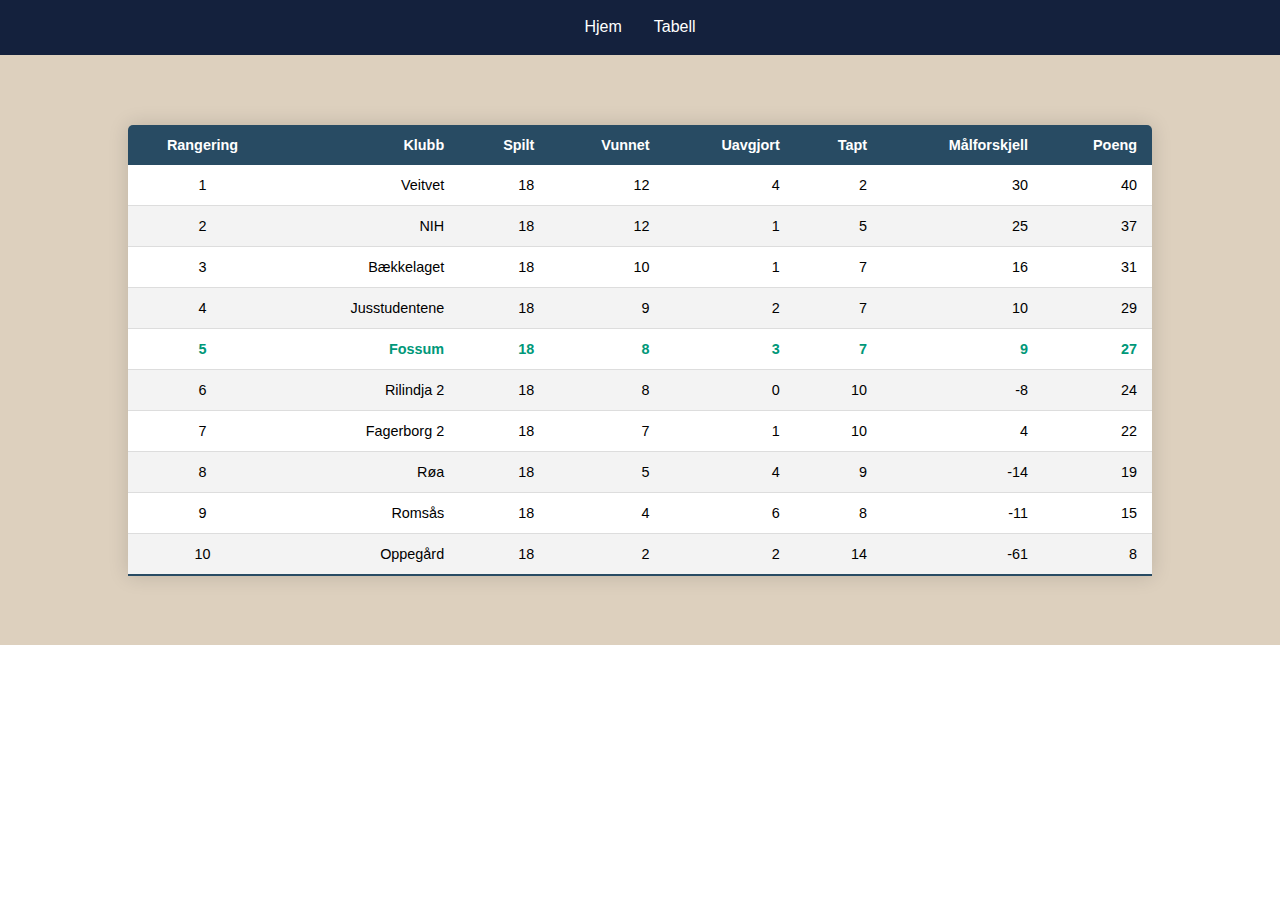
==== tabell.html @ 97cd508a "tabell" ====
<!DOCTYPE html>
<html lang="en">
<head>
    <meta charset="UTF-8">
    <meta name="viewport" content="width=device-width, initial-scale=1.0">
    <link rel="stylesheet" href="style.css">
    <title>Program - Fossum IF</title>
</head>
<body>
    <!-- NAVIGATION BAR -->
    <nav class="nav">
        <div class="container row">
                <ul class="nav__list">
                    <li class="nav__item"><a href="/index.html" class="nav__link">Hjem</a></li>
                    <li class="nav__item"><a href="/tabell.html" class="nav__link">Tabell</a></li>
                </ul>
        </div>
    </nav>

    <section class="tabelloversikt">
        <div class="container">
            <table class="content-table">
                <thead>
                    <tr>
                        <th class="align-left">Rangering</th>
                        <th>Klubb</th>
                        <th>Spilt</th>
                        <th>Vunnet</th>
                        <th>Uavgjort</th>
                        <th>Tapt</th>
                        <th>Målforskjell</th>
                        <th>Poeng</th>
                    </tr>
                </thead>
                <tbody>
                    <tr>
                        <td class="align-left" data-label="Rangering">1</td>
                        <td data-label="Klubb">Veitvet</td>
                        <td data-label="Spilt">18</td>
                        <td data-label="Vunnet">12</td>
                        <td data-label="Uavgjort">4</td>
                        <td data-label="Tapt">2</td>
                        <td data-label="Målforskjell">30</td>
                        <td data-label="Poeng">40</td>
                    </tr>
                    <tr>
                        <td class="align-left" data-label="Rangering">2</td>
                        <td data-label="Klubb">NIH</td>
                        <td data-label="Spilt">18</td>
                        <td data-label="Vunnet">12</td>
                        <td data-label="Uavgjort">1</td>
                        <td data-label="Tapt">5</td>
                        <td data-label="Målforskjell">25</td>
                        <td data-label="Poeng">37</td>
                    </tr>
                    <tr>
                        <td class="align-left" data-label="Rangering">3</td>
                        <td data-label="Klubb">Bækkelaget</td>
                        <td data-label="Spilt">18</td>
                        <td data-label="Vunnet">10</td>
                        <td data-label="Uavgjort">1</td>
                        <td data-label="Tapt">7</td>
                        <td data-label="Målforskjell">16</td>
                        <td data-label="Poeng">31</td>
                    </tr>
                    <tr>
                        <td class="align-left" data-label="Rangering">4</td>
                        <td data-label="Klubb">Jusstudentene</td>
                        <td data-label="Spilt">18</td>
                        <td data-label="Vunnet">9</td>
                        <td data-label="Uavgjort">2</td>
                        <td data-label="Tapt">7</td>
                        <td data-label="Målforskjell">10</td>
                        <td data-label="Poeng">29</td>
                    </tr>
                    <tr class="active-row">
                        <td class="align-left" data-label="Rangering">5</td>
                        <td data-label="Klubb">Fossum</td>
                        <td data-label="Spilt">18</td>
                        <td data-label="Vunnet">8</td>
                        <td data-label="Uavgjort">3</td>
                        <td data-label="Tapt">7</td>
                        <td data-label="Målforskjell">9</td>
                        <td data-label="Poeng">27</td>
                    </tr>
                    <tr>
                        <td class="align-left" data-label="Rangering">6</td>
                        <td data-label="Klubb">Rilindja 2</td>
                        <td data-label="Spilt">18</td>
                        <td data-label="Vunnet">8</td>
                        <td data-label="Uavgjort">0</td>
                        <td data-label="Tapt">10</td>
                        <td data-label="Målforskjell">-8</td>
                        <td data-label="Poeng">24</td>
                    </tr>
                    <tr>
                        <td class="align-left" data-label="Rangering">7</td>
                        <td data-label="Klubb">Fagerborg 2</td>
                        <td data-label="Spilt">18</td>
                        <td data-label="Vunnet">7</td>
                        <td data-label="Uavgjort">1</td>
                        <td data-label="Tapt">10</td>
                        <td data-label="Målforskjell">4</td>
                        <td data-label="Poeng">22</td>
                    </tr>
                    <tr>
                        <td class="align-left" data-label="Rangering">8</td>
                        <td data-label="Klubb">Røa</td>
                        <td data-label="Spilt">18</td>
                        <td data-label="Vunnet">5</td>
                        <td data-label="Uavgjort">4</td>
                        <td data-label="Tapt">9</td>
                        <td data-label="Målforskjell">-14</td>
                        <td data-label="Poeng">19</td>
                    </tr>
                    <tr>
                        <td class="align-left" data-label="Rangering">9</td>
                        <td data-label="Klubb">Romsås</td>
                        <td data-label="Spilt">18</td>
                        <td data-label="Vunnet">4</td>
                        <td data-label="Uavgjort">6</td>
                        <td data-label="Tapt">8</td>
                        <td data-label="Målforskjell">-11</td>
                        <td data-label="Poeng">15</td>
                    </tr>
                    <tr>
                        <td class="align-left" data-label="Rangering">10</td>
                        <td data-label="Klubb">Oppegård</td>
                        <td data-label="Spilt">18</td>
                        <td data-label="Vunnet">2</td>
                        <td data-label="Uavgjort">2</td>
                        <td data-label="Tapt">14</td>
                        <td data-label="Målforskjell">-61</td>
                        <td data-label="Poeng">8</td>
                    </tr>
                </tbody>
            </table>
        </div>
    </section>
</body>
</html>
---- style.css ----
*,
*:before,
*:after {
  box-sizing: border-box;
}

body {
  margin: 0;
  padding: 0;
  font-family: "Roboto", sans-serif;
}

img {
  width: 100%;
  border-radius: 3px;
  margin-top: 1em;
}

h1,
h2 {
  font-family: "Playfair Display SC", serif;
  margin: 0;
  margin-bottom: 1rem;
  line-height: 1.1;
}

h3 {
  font-family: "Playfair Display SC", serif;
  margin: 0;
}

section {
  padding: 2.75em 0;
}

article {
  padding: 2.5em 0;
}

.container {
  width: 80%;
  margin: 0 auto;
  max-width: 1100px;
}

.intro__title {
  margin-top: 1rem;
  font-size: 3rem;
}

.section-title {
  font-size: 2.25rem;
}

.article__title {
  font-size: 2.25rem;
}

.intro {
  background-color: #284b63;
  border-bottom: 1.5px solid #ddd0be;
  background-image: linear-gradient(
    315deg,
    rgba(0, 0, 0, 0),
    rgba(0, 0, 0, 0.125)
  );
  color: #fff;
  text-align: center;

  display: flex;
  align-items: center;
}

.next-game {
  background-color: #284b63;
  border-bottom: 2px solid #ddd0be;
  background-image: linear-gradient(
    135deg,
    rgba(0, 0, 0, 0),
    rgba(0, 0, 0, 0.125)
  );
  color: #fff;
  text-align: center;
}

.team {
  width: 100%;
}

.team-logo {
  width: 50%;
}

.VS {
  font-size: clamp(0.5rem, calc(2.5vw + 0.5rem), 2.5rem);
  align-self: center;
}

.article-one {
  background-color: #e5e5e5;
  color: #14213d;
}

.article-two {
  background-color: #14213d;
  color: #fca311;
}

.article__image {
  align-self: center;
}

@media (min-width: 800px) {
  .row {
    display: flex;
    margin: 0 auto;
    justify-content: center;
  }

  .col {
    width: 100%;
    align-self: center;
  }

  .col + .col {
    margin-left: 5em;
  }

  .intro__title {
    font-size: 3.75rem;
  }
}

@media (max-width: 800px) {
  .nav__list {
    justify-content: center;
  }
  .match {
    display: flex;
  }
  .VS {
    align-self: center;
    margin-right: 0.5em;
  }
  .row--reverse {
    display: flex;
    flex-direction: column-reverse;
  }
}

.nav {
  font-size: 1rem;
  background-color: #14213d;
  padding: 0.15em;
  border-bottom: 1.5px solid #ddd0be;
}

.nav__list {
  display: flex;
  align-items: center;
  list-style: none;
  padding: 0;
}

.nav__item + .nav__item {
  margin-left: 2em;
}

.nav__link {
  text-decoration: none;
  color: #fff;
}

.nav__link:hover {
  color: #ddd0be;
}

/* KAMPPROGRAM */

.tabelloversikt {
  background-color: #ddd0be;
}
.content-table {
  border-collapse: collapse;
  margin: 25px 0;
  font-size: 0.9rem;
  min-width: 100%;
  border-radius: 5px 5px 0 0;
  overflow: hidden;
}

.content-table thead tr {
  background-color: #284b63;
  color: #fff;
  text-align: left;
  font-weight: bold;
}

.content-table th,
.content-table td {
  padding: 12px 15px;
  text-align: right;
}

.content-table tbody tr {
  border-bottom: 1px solid #dddddd;
}

.content-table tbody tr:nth-of-type(even) {
  background-color: #f3f3f3;
}
.content-table tbody tr:nth-of-type(odd) {
  background-color: #fff;
}

/* RESPONSIVE TABELL */

@media (min-width: 870px) {
  .content-table {
    box-shadow: 0 0 20px rgba(0, 0, 0, 0.15);
  }
  .content-table tbody tr:last-of-type {
    border-bottom: 2px solid #284b63;
  }
  .content-table tbody tr.active-row {
    font-weight: bold;
    color: #009879;
  }
  .align-left {
    text-align: center !important;
  }
}
@media (max-width: 870px) {
  .content-table thead {
    display: none;
  }

  .content-table tr {
    border-radius: 5px;
  }

  .content-table,
  .content-table tbody,
  .content-table tr,
  .content-table td {
    display: block;
    width: 100%;
  }
  .content-table tr {
    margin-bottom: 15px;
  }
  .content-table td {
    text-align: right;
    padding-left: 50%;
    text-align: right;
    position: relative;
  }
  .content-table td::before {
    content: attr(data-label);
    position: absolute;
    left: 0;
    width: 50%;
    padding-left: 15px;
    font-weight: bold;
    text-align: left;
  }
  .content-table tbody td {
    border-bottom: 1px solid #dddddd;
  }
  .content-table tbody td:nth-of-type(even) {
    background-color: #f3f3f3;
  }
  .content-table tbody td:nth-of-type(odd) {
    background-color: #fff;
  }
  .content-table tbody tr.active-row {
    border: 2.25px solid #009879;
  }
}
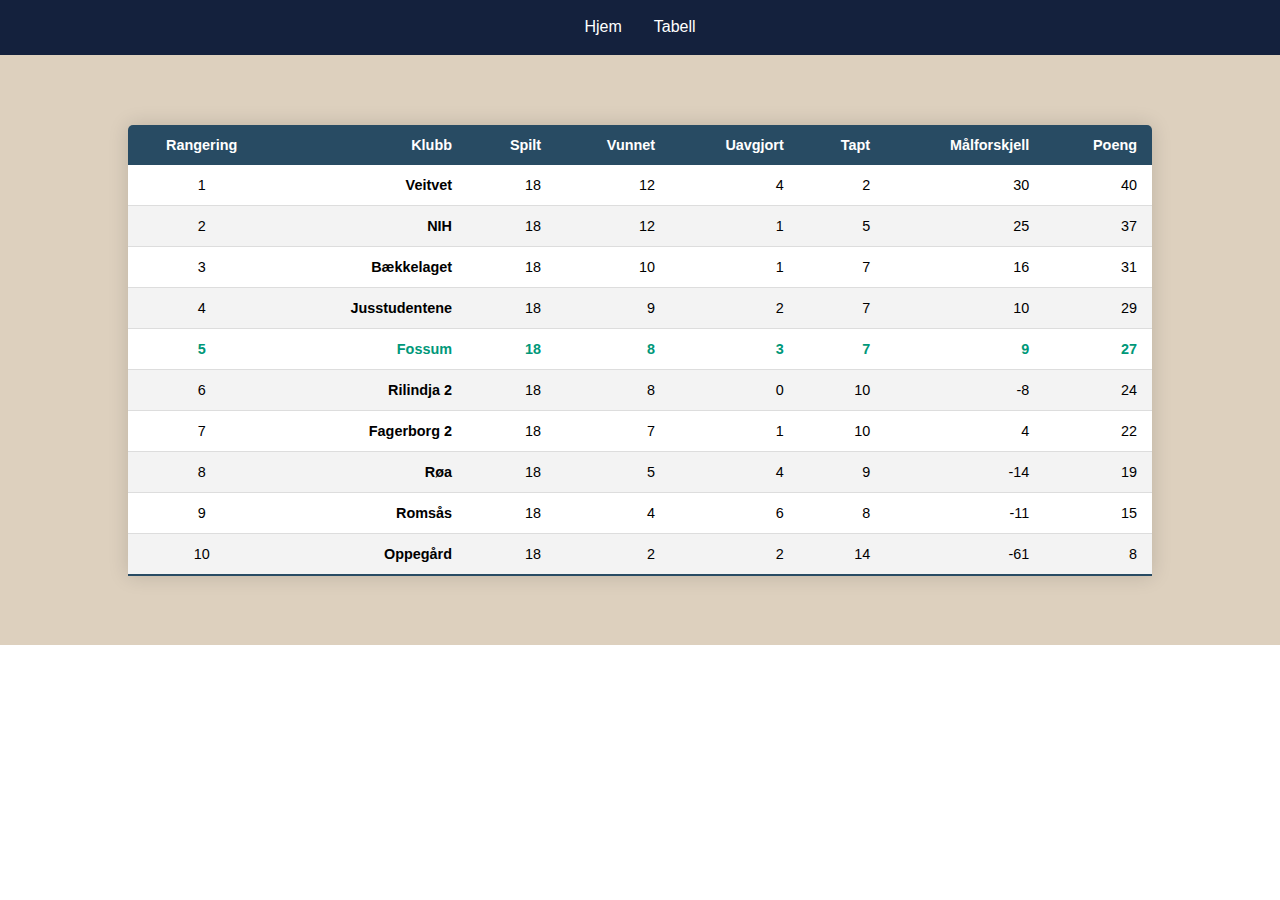
==== commit 28a9c9c7: "comments" ====
--- a/tabell.html
+++ b/tabell.html
@@ -11,8 +11,8 @@
     <nav class="nav">
         <div class="container row">
                 <ul class="nav__list">
-                    <li class="nav__item"><a href="/index.html" class="nav__link">Hjem</a></li>
-                    <li class="nav__item"><a href="/tabell.html" class="nav__link">Tabell</a></li>
+                    <li class="nav__item"><a href="index.html" class="nav__link">Hjem</a></li>
+                    <li class="nav__item"><a href="tabell.html" class="nav__link">Tabell</a></li>
                 </ul>
         </div>
     </nav>
@@ -35,7 +35,7 @@
                 <tbody>
                     <tr>
                         <td class="align-left" data-label="Rangering">1</td>
-                        <td data-label="Klubb">Veitvet</td>
+                        <td style="font-weight: bold;" data-label="Klubb">Veitvet</td>
                         <td data-label="Spilt">18</td>
                         <td data-label="Vunnet">12</td>
                         <td data-label="Uavgjort">4</td>
@@ -45,7 +45,7 @@
                     </tr>
                     <tr>
                         <td class="align-left" data-label="Rangering">2</td>
-                        <td data-label="Klubb">NIH</td>
+                        <td style="font-weight: bold;" data-label="Klubb">NIH</td>
                         <td data-label="Spilt">18</td>
                         <td data-label="Vunnet">12</td>
                         <td data-label="Uavgjort">1</td>
@@ -55,7 +55,7 @@
                     </tr>
                     <tr>
                         <td class="align-left" data-label="Rangering">3</td>
-                        <td data-label="Klubb">Bækkelaget</td>
+                        <td style="font-weight: bold;" data-label="Klubb">Bækkelaget</td>
                         <td data-label="Spilt">18</td>
                         <td data-label="Vunnet">10</td>
                         <td data-label="Uavgjort">1</td>
@@ -65,7 +65,7 @@
                     </tr>
                     <tr>
                         <td class="align-left" data-label="Rangering">4</td>
-                        <td data-label="Klubb">Jusstudentene</td>
+                        <td style="font-weight: bold;" data-label="Klubb">Jusstudentene</td>
                         <td data-label="Spilt">18</td>
                         <td data-label="Vunnet">9</td>
                         <td data-label="Uavgjort">2</td>
@@ -75,7 +75,7 @@
                     </tr>
                     <tr class="active-row">
                         <td class="align-left" data-label="Rangering">5</td>
-                        <td data-label="Klubb">Fossum</td>
+                        <td style="font-weight: bold;" data-label="Klubb">Fossum</td>
                         <td data-label="Spilt">18</td>
                         <td data-label="Vunnet">8</td>
                         <td data-label="Uavgjort">3</td>
@@ -85,7 +85,7 @@
                     </tr>
                     <tr>
                         <td class="align-left" data-label="Rangering">6</td>
-                        <td data-label="Klubb">Rilindja 2</td>
+                        <td style="font-weight: bold;" data-label="Klubb">Rilindja 2</td>
                         <td data-label="Spilt">18</td>
                         <td data-label="Vunnet">8</td>
                         <td data-label="Uavgjort">0</td>
@@ -95,7 +95,7 @@
                     </tr>
                     <tr>
                         <td class="align-left" data-label="Rangering">7</td>
-                        <td data-label="Klubb">Fagerborg 2</td>
+                        <td style="font-weight: bold;" data-label="Klubb">Fagerborg 2</td>
                         <td data-label="Spilt">18</td>
                         <td data-label="Vunnet">7</td>
                         <td data-label="Uavgjort">1</td>
@@ -105,7 +105,7 @@
                     </tr>
                     <tr>
                         <td class="align-left" data-label="Rangering">8</td>
-                        <td data-label="Klubb">Røa</td>
+                        <td style="font-weight: bold;" data-label="Klubb">Røa</td>
                         <td data-label="Spilt">18</td>
                         <td data-label="Vunnet">5</td>
                         <td data-label="Uavgjort">4</td>
@@ -115,7 +115,7 @@
                     </tr>
                     <tr>
                         <td class="align-left" data-label="Rangering">9</td>
-                        <td data-label="Klubb">Romsås</td>
+                        <td style="font-weight: bold;" data-label="Klubb">Romsås</td>
                         <td data-label="Spilt">18</td>
                         <td data-label="Vunnet">4</td>
                         <td data-label="Uavgjort">6</td>
@@ -125,7 +125,7 @@
                     </tr>
                     <tr>
                         <td class="align-left" data-label="Rangering">10</td>
-                        <td data-label="Klubb">Oppegård</td>
+                        <td style="font-weight: bold;" data-label="Klubb">Oppegård</td>
                         <td data-label="Spilt">18</td>
                         <td data-label="Vunnet">2</td>
                         <td data-label="Uavgjort">2</td>
